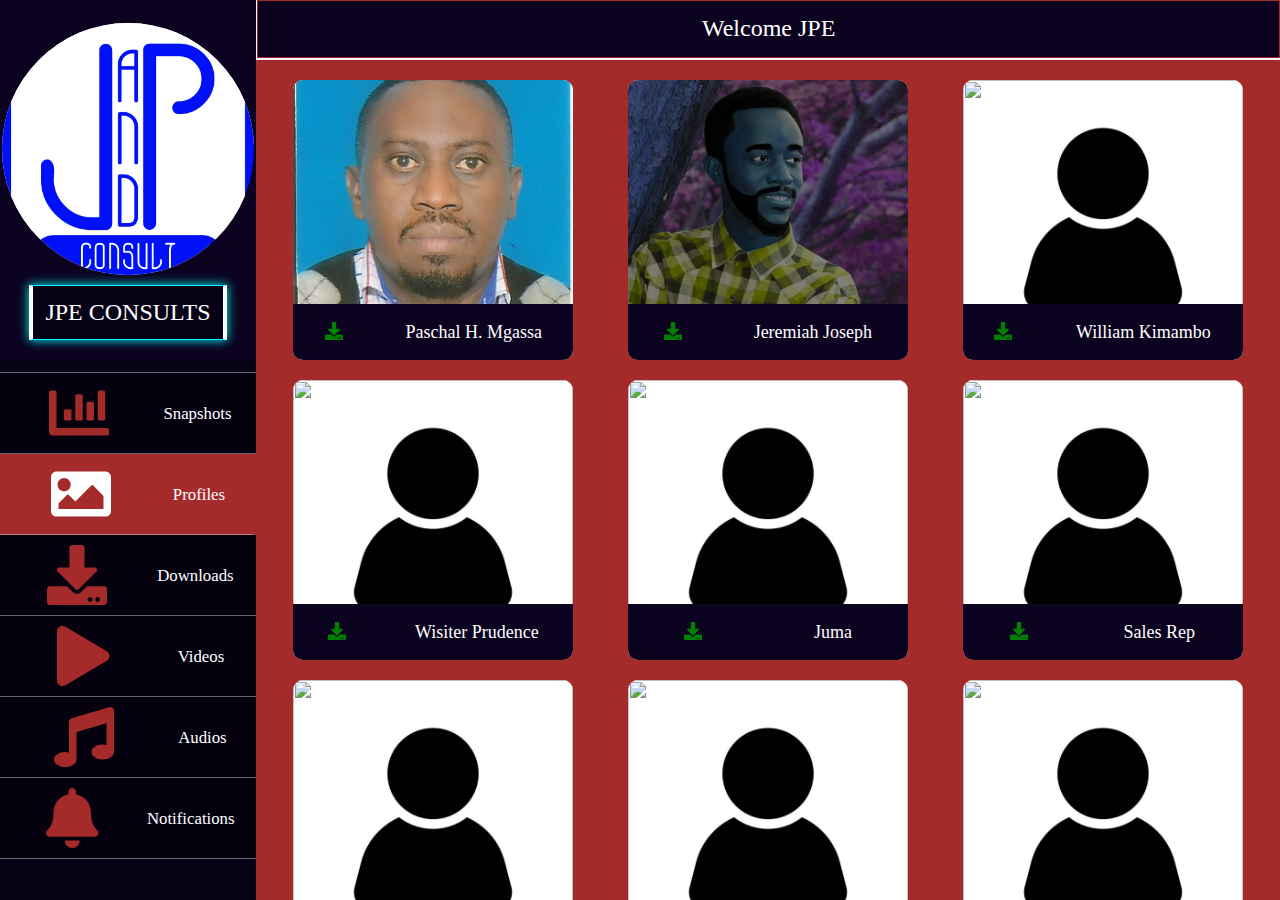
==== galleryKakaJere/gallery_jpeConsult/index.html @ 4ac9af0d "Add files via upload" ====
<!DOCTYPE html>
<html lang="en">

<head>
    <meta charset="UTF-8">
    <meta http-equiv="X-UA-Compatible" content="IE=edge">
    <meta name="viewport" content="width=device-width, initial-scale=1.0">
    <link rel="stylesheet" href="fontawasome5/css/all.css">
    <link rel="stylesheet" href="style.css">
    <title>Gallery JPE</title>
</head>

<body>


    <section id="headerTop" class="nav-list">Welcome JPE
        <style>
            #headerTop {
                font-size: x-large;
                display: flex;
                align-items: center;
                justify-content: center;
            }

            @media only screen and (max-width: 1200px) {

                /* @media only screen and (max-width: 768px) { */
                #sideMenu .userDet {
                    height: 30%;
                    width: 100%;
                    display: flex;
                    align-items: center;
                    justify-content: center;
                    text-align: center;
                    flex-direction: column;
                    border-bottom: .5px solid var(--transparency);
                    position: absolute;
                    top: 0;
                    left: 0;
                    padding-bottom: 5%;
                }

                #sideMenu .userDet img {
                    background-image: url(imagePlaceholder.jpg);
                    height: 25%;
                    max-width: 100%;
                    border-radius: 50%;
                    object-fit: cover;
                    margin-bottom: 8%;
                    margin-top: 1%;
                }

                #sideMenu .userDet .userName {
                    margin-top: 3%;
                    font-size: 1rem;
                    color: var(--color4);
                    padding: 5% 5%;
                    background: var(--blur);
                    border-left: 4px solid var(--color4);
                    border-right: 4px solid var(--color4);
                    user-select: none;
                    cursor: pointer;
                    border-top: .5px solid var(--color2);
                    border-bottom: .5px solid var(--color2);
                    box-shadow: 0 0 10px var(--color2);
                }

                #sideMenu .sideMenBut {
                    color: var(--color4);
                    width: 100%;
                    background-color: var(--blur);
                    position: absolute;
                    top: 25vh;
                    height: calc(100vh - 30vh);
                    overflow-y: auto;
                    z-index: -2;
                    user-select: none;
                    cursor: pointer;

                }


                #sideMenu .sideMenBut ul {
                    margin-left: 0;
                    padding-left: 0;
                }

                #sideMenu .sideMenBut ul li {
                    padding-left: 1px;
                    line-height: 25px;
                    background-color: var(--blur);
                    border-bottom: 1px solid var(--transparency2);
                    font-size: 0.85rem;
                    display: flex;
                    flex-direction: column;
                    justify-content: space-around;
                    text-align: center;
                    align-items: center;
                }

                #sideMenu .sideMenBut ul li:hover {
                    background-color: var(--color1);
                }

                #sideMenu .sideMenBut ul li *:first-child {
                    margin-top: 10px;
                    margin-bottom: 10px;
                    margin-left: 0px;
                    padding-left: 0px;
                    margin-right: 0px;
                    padding-right: 0px;
                    color: var(--color3);
                    font-size: 7rem;
                }

                #sideMenu .sideMenBut ul li *:last-child {
                    margin-top: 5px;
                    margin-bottom: 10px;
                    margin-left: 0px;
                    padding-left: 0px;
                    margin-right: 0;
                    color: var(--color3);
                    font-size: 3rem;
                }

                #menuHolder {
                    cursor: none;
                }

                #sideMenu .sideMenBut ul li.active {
                    border-right: 5px solid var(--color3);
                    background-color: var(--color3);
                }

                #sideMenu .sideMenBut ul li.active *:first-child {
                    border-right: 5px solid var(--color3);
                    background-color: var(--color3);
                    color: white;
                }

            }

            @media only screen and (max-width: 768px) {

                /* snapshot for mobile */
                body .snap {
                    display: flex;
                    flex-direction: column;
                    height: 150px;
                    width: 300px;
                    background-color: rgb(49, 45, 45);
                    border-radius: 50px;
                    position: relative;
                    overflow: hidden;
                    margin: 10px;
                    margin-left: 2px !important;
                }

                body .snap .upper {
                    display: flex;
                    flex-direction: row;
                    font-size: 60px;
                    padding: 10% 10% 12% 10%;
                    justify-content: center;
                    height: 67%;
                    position: absolute;
                    bottom: 0;
                    left: 0;
                    width: 100%;
                    background-color: white;
                    color: var(--color1);

                }

                body .snap .upper .iconn {
                    width: 50%;
                    margin-left: 10px;
                    font-size: 80px;


                }

                body .snap .upper .number {
                    width: 50%;
                    margin-right: 50px;
                    margin-left: 10px;
                }

                body .snap .lower {
                    display: flex;
                    justify-content: center;
                    align-items: center;
                    font-size: 30px;
                    flex-direction: row;
                    height: 33%;
                    width: 100%;
                    position: absolute;
                    bottom: 0;
                    left: 0;
                    background-color: rgb(49, 45, 45);
                    color: white
                }

                /* end for mobile snapshot */


                /* mobile video*/
                body #videos .videoCont {
                    width: 90% !important;
                    height: 300px;
                    display: flex;
                    justify-content: center;
                    align-items: center;
                    flex-direction: column;
                    box-sizing: border-box;
                    margin: 30px 10px;

                }


                body #videos video {
                    width: 100%;
                    height: 300px;
                    border-radius: 10px 10px 0 0;
                    background-color: var(--blur);


                }


                body #videos .download {
                    width: 100%;
                    background-color: var(--blur);
                    padding: 5px;
                    display: flex;
                    justify-content: center !important;
                    align-items: center;
                    flex-direction: column;
                    box-sizing: border-box;
                    border-radius: 0 0 10px 10px;


                }

                body #videos .download a {
                    color: var(--color4);
                    font-size: 20px;
                    text-decoration: none;
                    text-align: center;
                }

                body #videos .download a * {
                    margin: 5px 5px;
                    font-size: 20px;
                    float: right;
                    width: 100%;
                    display: flex;
                    justify-content: center !important;
                    align-items: center;
                    text-align: center;
                }

                /* end for mobile video */


                /* mobile audio */

                body #audios .audioCont {
                    width: 90% !important;
                    height: fit-content;
                    display: flex;
                    justify-content: center;
                    align-items: center;
                    flex-direction: column;
                    box-sizing: border-box;
                    margin: 20px 10px;
                    border-radius: 30px 30px 0 0;
                }


                body #audios audio {
                    width: 100%;
                    background-color: var(--blur);
                    border-radius: 30px 30px 0 0;
                }


                body #audios .download {
                    width: 100%;
                    background-color: var(--blur);
                    padding: 5px;
                    display: flex;
                    justify-content: center !important;
                    align-items: center;
                    flex-direction: column;
                    box-sizing: border-box;
                    border-radius: 0 0 10px 10px;
                }

                body #audios .download a {
                    color: var(--color4);
                    font-size: 20px;
                    text-decoration: none;
                }

                body #audios .download a * {
                    margin: 5px 5px;
                    font-size: 20px;
                    float: right;
                    width: 100%;
                    display: flex;
                    justify-content: center !important;
                    align-items: center;
                }


                /* end mobile audio */
            }
        </style>
    </section>
    <script>
        function cclass(elem) {
            $(elem).addClass('active').siblings().removeClass('active');
            var ky = $(elem).attr('data-part');
            var kyz = '#' + ky
            $(kyz).css('display', 'flex').siblings().css('display', 'none');

            var elt = document.querySelector('body #mainContent');
            elt.scrollTo(0, 0)
        }
    </script>
    <style>
        .hideFirst {
            display: none;
        }
    </style>


    <section id="centerContent">
        <section id="sideMenu">
            <div class="userDet">
                <img id="profImg" src="jpeConsult_logo.png" alt="" class="userPic">
                <span class="userName">JPE CONSULTS</span>
            </div>
            <div class="sideMenBut">
                <ul id="menuHolder">
                    <li data-part="snapshots" onclick="cclass(this)"> <i class="fas fa-chart-bar"></i> Snapshots</li>
                    <li data-part="everyKitu" onclick="cclass(this)" class="active"><i class="fas fa-image"></i>Profiles
                    </li>
                    <li data-part="downloads" onclick="cclass(this)"> <i class="fas fa-download"></i> Downloads</li>
                    <li data-part="videos" onclick="cclass(this)"> <i class="fas fa-play"></i>Videos</li>
                    <li data-part="audios" onclick="cclass(this)"> <i class="fas fa-music"></i> Audios</li>
                    <li data-part="academics" onclick="cclass(this)"> <i class="fas fa-bell"></i>Notifications</li>

                </ul>
            </div>
        </section>
        <section id="mainContent">
            <div id="everyKitu" class="allThings">
                <div class="imageContainer" data-poze="Managing Director">
                    <img src="Pictures/p.h.mgassa.png" alt="">
                    <div class="desc">
                        <div class="download">
                            <a download><i class="fas fa-download"></i></a>
                        </div>
                        <div class="descTxt">Paschal H. Mgassa</div>
                    </div>
                </div>
                <div class="imageContainer" data-poze="Head of Trainers">
                    <img src="Pictures/icon1.png" alt="">
                    <div class="desc">
                        <div class="download">
                            <a download><i class="fas fa-download"></i></a>
                        </div>
                        <div class="descTxt">Jeremiah Joseph</div>
                    </div>
                </div>
                <div class="imageContainer" data-poze="Full Stack Developer">
                    <img src="" alt="">
                    <div class="desc">
                        <div class="download">
                            <a download><i class="fas fa-download"></i></a>
                        </div>
                        <div class="descTxt">William Kimambo</div>
                    </div>
                </div>
                <div class="imageContainer" data-poze="Secretary">
                    <img src="" alt="">
                    <div class="desc">
                        <div class="download">
                            <a download><i class="fas fa-download"></i></a>
                        </div>
                        <div class="descTxt">Wisiter Prudence</div>
                    </div>
                </div>
                <div class="imageContainer" data-poze="Full Stack Developer">
                    <img src="" alt="">
                    <div class="desc">
                        <div class="download">
                            <a download><i class="fas fa-download"></i></a>
                        </div>
                        <div class="descTxt">Juma</div>
                    </div>
                </div>
                <div class="imageContainer" data-poze="Sales Rep">
                    <img src="" alt="">
                    <div class="desc">
                        <div class="download">
                            <a download><i class="fas fa-download"></i></a>
                        </div>
                        <div class="descTxt">Sales Rep</div>
                    </div>
                </div>
                <div class="imageContainer" data-poze="Sales Rep">
                    <img src="" alt="">
                    <div class="desc">
                        <div class="download">
                            <a download><i class="fas fa-download"></i></a>
                        </div>
                        <div class="descTxt">Sales Rep</div>
                    </div>
                </div>
                <div class="imageContainer" data-poze="Sales Rep">
                    <img src="" alt="">
                    <div class="desc">
                        <div class="download">
                            <a download><i class="fas fa-download"></i></a>
                        </div>
                        <div class="descTxt">Sales Rep</div>
                    </div>
                </div>
                <div class="imageContainer" data-poze="Sales Rep">
                    <img src="" alt="">
                    <div class="desc">
                        <div class="download">
                            <a download><i class="fas fa-download"></i></a>
                        </div>
                        <div class="descTxt">Sales Rep</div>
                    </div>
                </div>
                <div class="imageContainer" data-poze="Sales Rep">
                    <img src="" alt="">
                    <div class="desc">
                        <div class="download">
                            <a download><i class="fas fa-download"></i></a>
                        </div>
                        <div class="descTxt">Sales Rep</div>
                    </div>
                </div>
                <div class="imageContainer" data-poze="Sales Rep">
                    <img src="" alt="">
                    <div class="desc">
                        <div class="download">
                            <a download><i class="fas fa-download"></i></a>
                        </div>
                        <div class="descTxt">Sales Rep</div>
                    </div>
                </div>
                <div class="imageContainer" data-poze="Sales Rep">
                    <img src="" alt="">
                    <div class="desc">
                        <div class="download">
                            <a download><i class="fas fa-download"></i></a>
                        </div>
                        <div class="descTxt">Sales Rep</div>
                    </div>
                </div>
                <div class="imageContainer" data-poze="Sales Rep">
                    <img src="" alt="">
                    <div class="desc">
                        <div class="download">
                            <a download><i class="fas fa-download"></i></a>
                        </div>
                        <div class="descTxt">Sales Rep</div>
                    </div>
                </div>
                <div class="imageContainer" data-poze="Sales Rep">
                    <img src="" alt="">
                    <div class="desc">
                        <div class="download">
                            <a download><i class="fas fa-download"></i></a>
                        </div>
                        <div class="descTxt">Sales Rep</div>
                    </div>
                </div>
                <div class="imageContainer" data-poze="Sales Rep">
                    <img src="" alt="">
                    <div class="desc">
                        <div class="download">
                            <a download><i class="fas fa-download"></i></a>
                        </div>
                        <div class="descTxt">Sales Rep</div>
                    </div>
                </div>
                <div class="imageContainer" data-poze="Sales Rep">
                    <img src="" alt="">
                    <div class="desc">
                        <div class="download">
                            <a download><i class="fas fa-download"></i></a>
                        </div>
                        <div class="descTxt">Sales Rep</div>
                    </div>
                </div>
                <div class="imageContainer" data-poze="Sales Rep">
                    <img src="" alt="">
                    <div class="desc">
                        <div class="download">
                            <a download><i class="fas fa-download"></i></a>
                        </div>
                        <div class="descTxt">Sales Rep</div>
                    </div>
                </div>
                <div class="imageContainer" data-poze="Sales Rep">
                    <img src="" alt="">
                    <div class="desc">
                        <div class="download">
                            <a download><i class="fas fa-download"></i></a>
                        </div>
                        <div class="descTxt">Sales Rep</div>
                    </div>
                </div>
                <div class="imageContainer" data-poze="Sales Rep">
                    <img src="" alt="">
                    <div class="desc">
                        <div class="download">
                            <a download><i class="fas fa-download"></i></a>
                        </div>
                        <div class="descTxt">Sales Rep</div>
                    </div>
                </div>
                <div class="imageContainer" data-poze="Sales Rep">
                    <img src="" alt="">
                    <div class="desc">
                        <div class="download">
                            <a download><i class="fas fa-download"></i></a>
                        </div>
                        <div class="descTxt">Sales Rep</div>
                    </div>
                </div>
            </div>





            <div style="display: none" id="snapshots" class="hideFirst allThings">
                <div class="snap">
                    <div class="upper">
                        <i style="color: rgba(117, 173, 12, 0.788)" class="iconn fas fa-users"></i>
                        <div class="number">27</div>
                    </div>
                    <div class="lower">
                        <span class="title">Registered</span>
                    </div>
                </div>
                <div class="snap">
                    <div class="upper">
                        <i style="color: rgb(111, 18, 139)" class="iconn fas fa-image"></i>
                        <div class="number">15</div>
                    </div>
                    <div class="lower">
                        <span class="title">Pictures</span>
                    </div>
                </div>
                <div class="snap">
                    <div class="upper">
                        <i style="color: rgb(192, 5, 5)" class="iconn fas fa-file-pdf"></i>
                        <div class="number">114</div>
                    </div>
                    <div class="lower">
                        <span class="title">PDF Files</span>
                    </div>
                </div>
                <div class="snap">
                    <div class="upper">
                        <i style="color: blue" class="iconn fas fa-file-word"></i>
                        <div class="number">102</div>
                    </div>
                    <div class="lower">
                        <span class="title">Word Files</span>
                    </div>
                </div>
                <div class="snap">
                    <div class="upper">
                        <i style="color: green" class="iconn fas fa-file-excel"></i>
                        <div class="number">122</div>
                    </div>
                    <div class="lower">
                        <span class="title">Excel Files</span>
                    </div>
                </div>
                <div class="snap">
                    <div class="upper">
                        <i style="color: brown" class="iconn fas fa-file-powerpoint"></i>
                        <div class="number">155</div>
                    </div>
                    <div class="lower">
                        <span class="title">P.Point Files</span>
                    </div>
                </div>
                <div class="snap">
                    <div class="upper">
                        <i style="color: rgb(167, 164, 7)" class="iconn fas fa-music"></i>
                        <div class="number">700</div>
                    </div>
                    <div class="lower">
                        <span class="title">Audios</span>
                    </div>
                </div>
                <div class="snap">
                    <div class="upper">
                        <i style="color: rgb(10, 65, 78)" class="iconn fas fa-video"></i>
                        <div class="number">20</div>
                    </div>
                    <div class="lower">
                        <span class="title">Movies</span>
                    </div>
                </div>
                <div class="snap">
                    <div class="upper">
                        <i style="color: rgb(255, 115, 0)" class="iconn fas fa-tv"></i>
                        <div class="number">50</div>
                    </div>
                    <div class="lower">
                        <span class="title">Documentaries</span>
                    </div>
                </div>
                <div class="snap">
                    <div class="upper">
                        <i style="color: rgb(110, 40, 8)" class="iconn fas fa-film"></i>
                        <div class="number">40</div>
                    </div>
                    <div class="lower">
                        <span class="title">Video Songs</span>
                    </div>
                </div>
                <div class="snap">
                    <div class="upper">
                        <i style="color: rgb(21, 32, 36)" class="iconn fas fa-file-video"></i>
                        <div class="number">30</div>
                    </div>
                    <div class="lower">
                        <span class="title">Clips</span>
                    </div>
                </div>
                <div class="snap">
                    <div class="upper">
                        <i style="color: rgb(255, 0, 76)" class="iconn fas fa-bell"></i>
                        <div class="number">90</div>
                    </div>
                    <div class="lower">
                        <span class="title">KakaJere Notices</span>
                    </div>
                </div>
                <style>
                    body .snap {
                        display: flex;
                        flex-direction: column;
                        height: 150px;
                        width: 300px;
                        background-color: rgb(49, 45, 45);
                        border-radius: 50px;
                        position: relative;
                        overflow: hidden;
                        margin: 10px;
                    }

                    body .snap .upper {
                        display: flex;
                        flex-direction: row;
                        font-size: 60px;
                        padding: 10% 10% 12% 10%;
                        justify-content: center;
                        height: 67%;
                        position: absolute;
                        bottom: 0;
                        left: 0;
                        width: 100%;
                        background-color: white;
                        color: var(--color1);

                    }

                    body .snap .upper .iconn {
                        width: 50%;
                        margin-left: 10px;
                        font-size: 80px;


                    }

                    body .snap .upper .number {
                        width: 50%;
                        margin-right: 50px;
                        margin-left: 10px;
                    }

                    body .snap .lower {
                        display: flex;
                        justify-content: center;
                        align-items: center;
                        font-size: 30px;
                        flex-direction: row;
                        height: 33%;
                        width: 100%;
                        position: absolute;
                        bottom: 0;
                        left: 0;
                        background-color: rgb(49, 45, 45);
                        color: white
                    }
                </style>
            </div>
            <div style="display: none" id="downloads" class="hideFirst allThings">

                <p>Download Files</p>


                <!-- Basic Christian Doctrine -->
                <a class="sub1"
                    href="../GBTC-Subjects/English/Basic Christian Doctrine/Microsoft Word File Example.pdf"
                    download>Microsoft Word File Example<i class="fas fa-download"></i></a>
                <a class="sub1"
                    href="../GBTC-Subjects/English/Basic Christian Doctrine/Microsoft Word File Example.pdf"
                    download>Microsoft Word File Example<i class="fas fa-download"></i></a>
                <!-- End Basic Christian Doctrine -->

                <!-- Basic Christian Doctrine Swh -->
                <a class="sub1"
                    href="../GBTC-Subjects/Swahili/Basic Christian Doctrine - Swahili/Microsoft Word File Example Swahili_edit.pdf"
                    download>Microsoft Word File Example (Swh)<i class="fas fa-download"></i></a>
                <a class="sub1"
                    href="../GBTC-Subjects/Swahili/Basic Christian Doctrine - Swahili/Microsoft Word File Example Swahili_edit.pdf"
                    download>Microsoft Word File Example (Swh)<i class="fas fa-download"></i></a>
                <!-- End Basic Christian Doctrine Swh-->

                <!-- Bible study methods -->
                <a class="sub2" href="../GBTC-Subjects/English/Bible Study Methods/Microsoft Excel File Example.pdf"
                    download>Microsoft Excel File Example<i class="fas fa-download"></i></a>
                <a class="sub2" href="../GBTC-Subjects/English/Bible Study Methods/Microsoft Excel File Example.pdf"
                    download>Microsoft Excel File Example<i class="fas fa-download"></i></a>
                <!-- End Bible study methods -->

                <!-- Bible study methods Swh -->
                <a class="sub2"
                    href="../GBTC-Subjects/Swahili/Bible Study Methods - Swahili/Microsoft Excel File Example Swahili.pdf"
                    download>Microsoft Excel File Example (Swh)<i class="fas fa-download"></i></a>
                <a class="sub2"
                    href="../GBTC-Subjects/Swahili/Bible Study Methods - Swahili/Microsoft Excel File Example Swahili.pdf"
                    download>Microsoft Excel File Example (Swh)<i class="fas fa-download"></i></a>
                <!-- End Bible study methods Swh-->

                <!-- Bible survey -->
                <a clas="sub3" href="../GBTC-Subjects/English/Bible Survey/Microsoft P.Point File Example.pdf" download>Microsoft P.Point File Example<i class="fas fa-download"></i></a>
                <a clas="sub3" href="../GBTC-Subjects/English/Bible Survey/Microsoft P.Point File Example.pdf" download>Microsoft P.Point File Example<i class="fas fa-download"></i></a>
                <!-- End Bible survey -->

                <!-- Bible survey Swh -->
                <a clas="sub3"
                    href="../GBTC-Subjects/Swahili/Bible Survey - Swahili/Microsoft P.Point File Example Swahili_edit.pdf"
                    download>Microsoft P.Point File Example (Swh)<i class="fas fa-download"></i></a>
                <a clas="sub3"
                    href="../GBTC-Subjects/Swahili/Bible Survey - Swahili/Bible Survey - Lesson 3 Swahili_edit.pdf"
                    download>Microsoft P.Point File Example<i class="fas fa-download"></i></a>
                <!-- End Bible survey Swh-->

                <!-- Christian Character -->
                <a class="sub4" href="../GBTC-Subjects/English/Christian Character/Portable Document File Example.pdf"
                    download>Portable Document File Example<i class="fas fa-download"></i></a>
                <a class="sub4" href="../GBTC-Subjects/English/Christian Character/Christian Character - Lesson 2.pdf"
                    download>Portable Document File Example<i class="fas fa-download"></i></a>
                <!-- End Christian Character --2

                <!-- Christian Character -->
                <a class="sub4"
                    href="../GBTC-Subjects/Swahili/Christian Character - 1 Swahili/Portable Document File Example Swahili_edit.pdf"
                    download>Portable Document File Example (Swh)<i class="fas fa-download"></i></a>
                <a class="sub4"
                    href="../GBTC-Subjects/Swahili/Christian Character - 1 Swahili/Portable Document File Example Swahili_edit.pdf"
                    download>Portable Document File Example (Swh)<i class="fas fa-download"></i></a>
                <!-- End Christian Character -->

                <!-- Christian Leadership Swh -->

                <style>
                    #downloads a {
                        padding: 20px;
                        background-color: rgb(49, 45, 45);
                        color: white;
                        border-radius: 10px;
                        height: 50px;
                        width: 250px;
                        display: flex;
                        justify-content: space-between;
                        align-items: center;
                        margin: 2px;
                        font-size: 1rem;
                        flex-wrap: wrap;
                        text-decoration: none;
                        flex-direction: column;
                    }

                    #downloads p {

                        display: block;
                        width: 100%;
                        font-size: 3rem;
                        text-align: center;
                    }

                    #downloads a * {
                        font-size: 1.8rem;
                        color: green;
                    }

                    #downloads .sub1 {
                        background-color: rgb(10, 10, 51);
                    }

                    #downloads .sub2 {
                        background-color: purple;
                    }

                    #downloads .sub3 {
                        background-color: rgb(49, 45, 45);
                    }

                    #downloads .sub4 {
                        background-color: green;
                    }

                    #downloads .sub4 * {
                        color: rgb(10, 10, 51);
                    }

                    #downloads .sub5 {
                        background-color: rgb(10, 10, 51);
                    }

                    #downloads .sub6 {
                        background-color: purple;
                    }

                    #downloads .sub7 {
                        background-color: rgb(49, 45, 45);
                    }

                    #downloads .sub8 {
                        background-color: green;
                    }

                    #downloads .sub8 * {
                        color: rgb(10, 10, 51);
                    }

                    #downloads .sub9 {
                        background-color: rgb(10, 10, 51);
                    }

                    #downloads .sub10 {
                        background-color: purple;
                    }
                </style>

                <!-- <a class="pict" href="../Passports/Adam.jpg" download>adam</a>
                <a class="pict" href="../Passports/Jeremiah.png" download>jeremiah</a>
                <a class="pict" href="../Passports/Joseph.png" download>jeremiah</a>
                <button type="button" onclick="filess()"> Zote tatu</button>
            </div>
            <script>
                var fileA = "../Passports/Jeremiah"
                var fileA = "../Passports/Joseph"
                var fileA = "../Passports/Judith"
                function filess() {
                    var fil = document.querySelectorAll('.pict');
                    fil.forEach((elt)=>{
                        elt.click()
                    })
                }

            </script> -->
            </div>
            <div style="display: none" id="academics" class="hideFirst allThings">
                <div class="snap2">
                    <div class="upper">
                        <p>No Alarms Currently</p>
                        <!-- <p>No results yet</p> -->
                    </div>
                    <div class="lower">
                        <i class="iconn fas fa-bell"></i>
                        <span class="title">Message from kaka</span>
                    </div>
                </div>
                <style>
                    body .snap2 {
                        display: flex;
                        flex-direction: column;
                        height: 150px;
                        width: 300px;
                        background-color: white;
                        border-radius: 50px;
                        position: relative;
                        overflow: hidden;
                        margin: 10px;
                    }

                    body .snap2 .upper {
                        display: flex;
                        flex-direction: row;
                        font-size: 20px;
                        justify-content: center;
                        height: 67%;
                        position: absolute;
                        bottom: 0;
                        top: 0;
                        left: 0;
                        width: 100%;
                        background-color: white;
                        color: var(--color1);
                        /* padding: 10px; */
                    }

                    body .snap2 .upper p {
                        position: absolute;
                        top: 0;
                        left: 0;
                        width: 100%;
                        height: 100%;
                        margin: 0;
                        display: flex;
                        justify-content: center;
                        align-items: center;

                    }

                    body .snap2 .lower .iconn {
                        margin-right: 5px;
                        font-size: 20px;
                    }

                    body .snap2 .lower {
                        display: flex;
                        justify-content: center;
                        align-items: center;
                        font-size: 20px;
                        flex-direction: row;
                        height: 33%;
                        width: 100%;
                        position: absolute;
                        bottom: 0;
                        left: 0;
                        background-color: rgb(49, 45, 45);
                        color: white
                    }
                </style>

            </div>
            <div style="display: none" id="videos" class="hideFirst allThings">
                <div class="videoCont">
                    <video src="Video/Songs/Timi Dakolo - Everything (Amen) (Official Video).webm" controls
                        controlslist='download'> </video>
                    <span class="download">
                        <a href="../videos/Timi Dakolo - Everything (Amen) (Official Video).webm" download>Timi Dakolo -
                            Everything (Amen)<i class="fas fa-download"></i></a></span>
                </div>
                <div class="videoCont">
                    <video src="Video/Songs/Timi Dakolo - Everything (Amen) (Official Video).webm" controls
                        controlslist='download'> </video>
                    <span class="download">
                        <a href="../videos/Timi Dakolo - Everything (Amen) (Official Video).webm" download>Timi Dakolo -
                            Everything (Amen)<i class="fas fa-download"></i></a></span>
                </div>
                <div class="videoCont">
                    <video src="Video/Songs/Timi Dakolo - Everything (Amen) (Official Video).webm" controls
                        controlslist='download'> </video>
                    <span class="download">
                        <a href="../videos/Timi Dakolo - Everything (Amen) (Official Video).webm" download>Timi Dakolo -
                            Everything (Amen)<i class="fas fa-download"></i></a></span>
                </div>
                <div class="videoCont">
                    <video src="Video/Songs/Timi Dakolo - Everything (Amen) (Official Video).webm" controls
                        controlslist='download'> </video>
                    <span class="download">
                        <a href="../videos/Timi Dakolo - Everything (Amen) (Official Video).webm" download>Timi Dakolo -
                            Everything (Amen)<i class="fas fa-download"></i></a></span>
                </div>
                <div class="videoCont">
                    <video src="Video/Songs/Timi Dakolo - Everything (Amen) (Official Video).webm" controls
                        controlslist='download'> </video>
                    <span class="download">
                        <a href="../videos/Timi Dakolo - Everything (Amen) (Official Video).webm" download>Timi Dakolo -
                            Everything (Amen)<i class="fas fa-download"></i></a></span>
                </div>

                <style>
                    body #videos .videoCont {
                        width: 45%;
                        height: 300px;
                        display: flex;
                        justify-content: center;
                        align-items: center;
                        flex-direction: column;
                        box-sizing: border-box;
                        margin: 30px 10px;

                    }


                    body #videos video {
                        width: 100%;
                        height: 300px;
                        border-radius: 10px 10px 0 0;
                        background-color: var(--blur);


                    }


                    body #videos .download {
                        width: 100%;
                        background-color: var(--blur);
                        padding: 5px;
                        display: flex;
                        justify-content: center !important;
                        align-items: center;
                        flex-direction: column;
                        box-sizing: border-box;
                        border-radius: 0 0 10px 10px;


                    }


                    body #videos .download a {
                        color: var(--color4);
                        font-size: 20px;
                        text-decoration: none;
                        text-align: center;
                    }

                    body #videos .download a * {
                        margin: 5px 5px;
                        font-size: 20px;
                        float: right;
                        width: 100%;
                        display: flex;
                        justify-content: center !important;
                        align-items: center;
                        text-align: center;


                    }
                </style>
                <script>
                    var videoss = document.querySelectorAll('#videos video');
                    videoss.forEach((vidd) => {
                        vidd.addEventListener('play', () => {
                            var stp1 = $(vidd).parent().siblings().children('video');
                            stp1.pause();
                        })
                    })
                </script>

            </div>
            <div style="display: none" id="audios" class="hideFirst allThings">
                <div class="audioCont">
                    <audio src="Audio/enock jonas   baraka.mp3" controls></audio>
                    <span class="download">
                        <a href="../Audios/enock jonas   baraka.mp3" download>Enock Jonas (Baraka)<i
                                class="fas fa-download"></i></a></span>
                </div>

                <div class="audioCont">
                    <audio src="Audio/enock jonas   baraka.mp3" controls></audio>
                    <span class="download">
                        <a href="../Audios/enock jonas   baraka.mp3" download>Enock Jonas (Baraka)<i
                                class="fas fa-download"></i></a></span>
                </div>

                <div class="audioCont">
                    <audio src="Audio/enock jonas   baraka.mp3" controls></audio>
                    <span class="download">
                        <a href="../Audios/enock jonas   baraka.mp3.webm" download>Enock Jonas (Baraka)<i
                                class="fas fa-download"></i></a></span>
                </div>

                <div class="audioCont">
                    <audio src="Audio/enock jonas   baraka.mp3" controls></audio>
                    <span class="download">
                        <a href="../Audios/enock jonas   baraka.mp3" download>Enock Jonas (Baraka)<i
                                class="fas fa-download"></i></a></span>
                </div>

                <div class="audioCont">
                    <audio src="Audio/enock jonas   baraka.mp3" controls></audio>
                    <span class="download">
                        <a href="../Audios/enock jonas   baraka.mp3" download>Enock Jonas (Baraka)<i
                                class="fas fa-download"></i></a></span>
                </div>

                <div class="audioCont">
                    <audio src="Audio/enock jonas   baraka.mp3" controls></audio>
                    <span class="download">
                        <a href="../Audios/enock jonas   baraka.mp3" download>Enock Jonas (Baraka)<i
                                class="fas fa-download"></i></a></span>
                </div>
                <script>
                    var audioss = document.querySelectorAll('#audios audio');
                    audioss.forEach((audd) => {
                        audd.addEventListener('play', (this) => {
                            var stp = $(audd).parent().siblings().children('audio');
                            stp.pause();
                        })
                    })
                </script>
                <style>
                    body #audios .audioCont {
                        width: 45%;
                        height: fit-content;
                        display: flex;
                        justify-content: center;
                        align-items: center;
                        flex-direction: column;
                        box-sizing: border-box;
                        margin: 20px 10px;
                        border-radius: 30px 30px 0 0;

                    }


                    body #audios audio {
                        width: 100%;
                        background-color: var(--blur);
                        border-radius: 30px 30px 0 0;
                    }


                    body #audios .download {
                        width: 100%;
                        background-color: var(--blur);
                        padding: 5px;
                        display: flex;
                        justify-content: center !important;
                        align-items: center;
                        flex-direction: column;
                        box-sizing: border-box;
                        border-radius: 0 0 10px 10px;
                    }

                    body #audios .download a {
                        color: var(--color4);
                        font-size: 20px;
                        text-decoration: none;
                        text-align: center;
                    }

                    body #audios .download a * {
                        margin: 5px 5px;
                        font-size: 20px;
                        float: right;
                        width: 100%;
                        display: flex;
                        justify-content: center !important;
                        align-items: center;
                        text-align: center;
                    }
                </style>
            </div>

        </section>
    </section>
    <section id="footer">
    </section>
    <style>
        body * {
            transition: all .3s ease;
            animation-name: njooAnime;
            animation-duration: .5s;
        }

        @keyframes njooAnime {
            0% {
                transform: scale(0.3);
            }

            50% {}

            100% {
                transform: scale(1);

            }
        }
    </style>
    <script src="script.js"></script>
    <script src="fontawasome5/js/all.js"></script>
    <script src="jquery-3.6.0.js"></script>
</body>

</html>
---- galleryKakaJere/gallery_jpeConsult/style.css ----
body {
    margin: 0;
    padding: 0;
    box-sizing: border-box;
    overflow: auto;
}

:root *:not(.fas, .fab, .fa) {
    font-family: Cambria, Cochin, Georgia, Times, 'Times New Roman', serif;

}

:root {
    font-size: 12px;
    color: var(--color4);
    font-weight: 100;
    --color1: rgb(12, 3, 32);
    /*  var(--color1);  --the main color  */
    --color2: cyan;
    /*  var(--color2);   - the border colors and the box-shadows */
    --color3: brown;
    /*  var(--color3);   -- scrolling and background */
    --color4: white;
    /*  var(--color4);   strong borders and font colors and scroll bar borders*/
    --transparency1: rgba(0, 0, 0, .4);
    /*  var(--transparency1);   --scroll bar background */
    --transparency2: rgba(255, 255, 255, .4);
    /* var(--transparency2);  simple bottom borders for sections  */
    --blur: rgba(0, 0, 0, .3);
    /* var(--blur);  simple bottom borders for sections  */
    --actCol: green;
    /* var(--actCol);  action color for active actions  */




    --image_dimensions: 280px;
    /* var(--image_dimensions); */
}

body *::-webkit-scrollbar {
    background-color: var(--transparency1);
    width: 8px;
}

body *::-webkit-scrollbar-thumb {
    background-color: var(--color3);
    border: .5px solid var(--color4);
    border-radius: 10px;
}

#headerTop {
    height: 57.5px;
    width: 79.9vw;
    float: right;
    background-color: var(--color1);
    position: relative;
    z-index: 1;
    border: 1px solid var(--color3);
    display: inline-flex;
    justify-content: space-around;
    box-sizing: border-box;
}

#headerTop span {
    height: inherit;
    width: 100%;
    background-color: var(--blur);
    border-right: 1px solid var(--transparency2);
    border-left: 1px solid var(--transparency2);
    /* padding: 1px 10px; */
    display: flex;
    align-items: center;
    justify-content: flex-start;

}

#headerTop span {
    font-size: 2.5rem;
    font-weight: 300;
    user-select: none;
    cursor: pointer;
}

#headerTop span:hover {
    background-color: var(--color1);
}

#headerTop span.active {
    background-color: var(--transparency2);
    color: var(--color1);
}

#headerTop span *:first-child {
    padding-left: 15px;
    margin-left: 15px;
    margin-right: 15px;
    font-size: 2.5rem;
}

#headerTop span:first-child {}

#headerTop span:first-child {
    border-left: 0 solid transparent;

}

#headerTop span:last-child {
    border-right: 0 solid transparent;

}

#centerContent {
    display: flex;
    flex-direction: row;
    width: 100vw;
    overflow-y: auto;
    overflow-x: auto;
}

#sideMenu {
    background-color: var(--color1);
    width: 20vw;
    height: 100vh;
    border-right: .1px solid var(--transparency);
    position: absolute;
    top: 0;
    z-index: 2;

}

#sideMenu .userDet {
    height: 40%;
    width: 100%;
    display: flex;
    align-items: center;
    justify-content: center;
    text-align: center;
    flex-direction: column;
    border-bottom: .5px solid var(--transparency);
    position: absolute;
    top: 0;
    left: 0;
    padding-bottom: 5%;
}

/* #sideMenu .userDet::after {
    content: '';
    background-color: var(--color3);
    height: 10px;
    width: 10px;
    position: absolute;
    bottom: 14px;
    width: 100%;
    z-index: -1;

}
 */
#sideMenu .userDet img {
    background-image: url(imagePlaceholder.jpg);
    height: 70%;
    max-width: 100%;
    border-radius: 50%;
    object-fit: cover;
    margin-bottom: 1%;
    margin-top: 1%;
}

#sideMenu .userDet .userName {
    margin-top: 3%;
    font-size: 2rem;
    color: var(--color4);
    padding: 5% 5%;
    background: var(--blur);
    border-left: 4px solid var(--color4);
    border-right: 4px solid var(--color4);
    user-select: none;
    cursor: pointer;
    border-top: .5px solid var(--color2);
    border-bottom: .5px solid var(--color2);
    box-shadow: 0 0 10px var(--color2);
}

#sideMenu .sideMenBut {
    color: var(--color4);
    width: 100%;
    background-color: var(--blur);
    position: absolute;
    top: 40vh;
    height: calc(100vh - 40vh);
    overflow-y: auto;
    z-index: -2;
    user-select: none;
    cursor: pointer;

}


#sideMenu .sideMenBut ul {
    margin-left: 0;
    padding-left: 0;
}

#sideMenu .sideMenBut ul li {
    padding-left: 5px;
    line-height: 55px;
    background-color: var(--blur);
    border-bottom: 1px solid var(--transparency2);
    font-size: 1.4rem;
    display: flex;
    flex-direction: row;
    justify-content: space-around;
    align-items: center;
}

#sideMenu .sideMenBut ul li:hover {
    background-color: var(--color1);
}

#sideMenu .sideMenBut ul li *:first-child {
    margin-top: 10px;
    margin-bottom: 10px;
    margin-left: 10px;
    padding-left: 10px;
    margin-right: 10px;
    padding-right: 10px;
    color: var(--color3);
    font-size: 7rem;
}

#sideMenu .sideMenBut ul li *:last-child {
    margin-top: 10px;
    margin-bottom: 10px;
    margin-left: 10px;
    padding-left: 10px;
    margin-right: 0;
    padding-right: 5px;
    color: var(--color3);
    font-size: 5rem;
}

#sideMenu .sideMenBut::-webkit-scrollbar {
    background-color: var(--color1);
    width: 8px;
    position: relative;
    z-index: 1;

}

#sideMenu .sideMenBut::-webkit-scrollbar-thumb {
    background-color: var(--color3);
    border: .5px solid var(--color4);
    border-radius: 10px;
    position: relative;
    z-index: 1;
}


#sideMenu .sideMenBut ul li.active {
    border-right: 5px solid var(--color3);
    background-color: var(--color3);
}

#sideMenu .sideMenBut ul li.active *:first-child {
    border-right: 5px solid var(--color3);
    background-color: var(--color3);
    color: white;
}

/* #sideMenu .sideMenBut ul li.active::before {
    height: 10px;
    width: 50px;
    background-color: red;
    border-radius: 0 0 10px 0;
    position: absolute;
    top: -10%;
    left: 100%;
    z-index: 100;
    content: '';
}

#sideMenu .sideMenBut ul li.active::after {
    height: 10px;
    width: 50px;
    background-color: red;
    position: absolute;
    bottom: -10%;
    left: 100%;
    z-index: 100;
    content: '';


} */

#sideMenu .sideMenBut ul li:first-child {
    border-top: 1px solid var(--transparency2);
}

#mainContent {
    background-color: var(--color4);
    width: calc(100vw - 20vw);
    height: calc(100vh - 60px);
    background-color: var(--color3);
    display: flex;
    flex-direction: row;
    flex-wrap: wrap;
    overflow-y: auto;
    overflow-x: hidden;
    position: absolute;
    top: 60px;
    left: 20vw;
    padding: 0 0;
    word-wrap: break-word;
    word-break: break-all;

}

#footer {
    position: absolute;
    bottom: 0;
    left: 0;
    height: 30px;
    display: flex;
    justify-content: center;
    align-items: center;
    text-align: center;
    width: 100vw;
    color: var(--color4);
    font-size: 2rem;
    z-index: 5;

}

#mainContent .allThings {
    padding: 10px;
    height: 100%;
    width: 100%;
    display: flex;
    flex-direction: row;
    flex-wrap: wrap;
    justify-content: space-around;
}

body * {
    transition: all .5s ease;   
}

#mainContent .allThings .imageContainer img {
    transition: all 5s ease;
}
#mainContent .allThings .imageContainer img:hover {
    transition: all 5s ease;
}
#mainContent .allThings .imageContainer {
    height: var(--image_dimensions);
    width: var(--image_dimensions);
    min-width: 160px;
    background-image: url(imagePlaceholder.jpg);
    background-position: center;
    background-size: cover;
    border-radius: 10px;
    position: relative;
    object-fit: cover;
    overflow: hidden;
    margin: 10px;
    outline: transparent solid 2px;
    outline-offset: 3px;
    transition: all .5s ease;

}

#mainContent .allThings .imageContainer::before {
    position: absolute;
    left: 0;
    top: 0;
    content: '';
    z-index: 40;
    transition: all .5s ease;
    display: flex;
    align-items: center;
    justify-content: center;
    font-size: 1.5rem;
    word-wrap: break-word;
    word-break: break-all;
}

#mainContent .allThings .imageContainer:hover::before {
    outline: var(--color1) solid 2px;
    outline-offset: -50px;
    left: 0;
    top: -9%;
    height: 100%;
    width: 100%;
    background-color: var(--blur);
    content: attr(data-poze);
    transition: all .5s ease;


    animation-name: showFullPic;
    animation-duration: 1s;
    animation-delay: 3s;
    animation-fill-mode: forwards;
}

@keyframes showFullPic {
    0% {}

    25% {}

    50% {}

    100% {
        z-index: 0;
        /* font-size: 25px; */
        outline-offset: 0px;
    }
}

#mainContent .allThings .imageContainer img:hover {
    object-fit: contain;

}

#mainContent .allThings .imageContainer img {
    height: inherit;
    width: inherit;
    object-fit: inherit;
    transition: all 4s ease-in-out;
    position: relative;
    transition: all ease .5s;

}

#mainContent .allThings .imageContainer:hover::before {
    outline: var(--color1) solid 2px;
    outline-offset: -50px;
    left: 0;
    top: -9%;
    height: 100%;
    width: 100%;
    background-color: var(--blur);
    /* background-color: rgba(19, 17, 17); */
}

#mainContent .allThings .desc {
    position: absolute;
    bottom: 0;
    left: 0;
    height: 20%;
    width: 100%;
    background-color: var(--color1);
    z-index: 50;
    display: flex;
    justify-content: space-around;
    font-size: 1.5rem;
    align-items: center;
}

#mainContent .allThings .imageContainer div *:first-child {
    color: var(--actCol);
    user-select: auto;
}
/* #headerTopTop .hamburger {
    height: 60px;
    width: 60px;
    display: inline-block;
    border: 3px solid white;
    border-radius: 50%;
    position: relative;
    display: flex;
    align-items: center;
    justify-content: center;
    z-index: 100;
    cursor: pointer;
    transform: scale(.8);
    margin-right: -7px;
}

#headerTopTop .hamburger:after {
    position: absolute;
    content: '';
    height: inherit;
    width: inherit;
    border-radius: inherit;
    border: 1px solid white;
    animation: hamburger_puls 1s infinite;
}

#headerTopTop .hamburger .bar {
    height: 2px;
    width: 30px;
    position: relative;
    background-color: white;
    z-index: -1
}

#headerTopTop .hamburger .bar::after,
#headerTopTop .hamburger .bar::before {
    content: '';
    position: absolute;
    background: white;
    width: inherit;
    height: inherit;
    left: 0;
    transition: .3s ease;
    transition-property: top, bottom;
}

#headerTopTop .hamburger .bar::after {
    top: 8px;
}

#headerTopTop .hamburger .bar::before {
    bottom: 8px;
}

#headerTopTop .hamburger.active .bar::after {
    top: 0;
}

#headerTopTop .hamburger.active .bar::before {
    bottom: 0;
}

#headerTopTop .nav-bar .nav-list ul.active {
    left: 0%;
}
@media only screen and (min-width: 1200px) {

    #headerTopTop .hamburger {
        display: none;
    }

    #headerTopTop .nav-list ul {
        position: initial;
        background-color: transparent;
        height: auto;
        display: block;
        width: fit-content;
    }

    #headerTopTop .nav-list ul li {
        display: inline-block;
    }

    #headerTopTop .nav-list ul li a {
        font-size: 1.5rem;
    }

    #headerTop .nav-list ul li a::after {
        display: none;
    }

} */
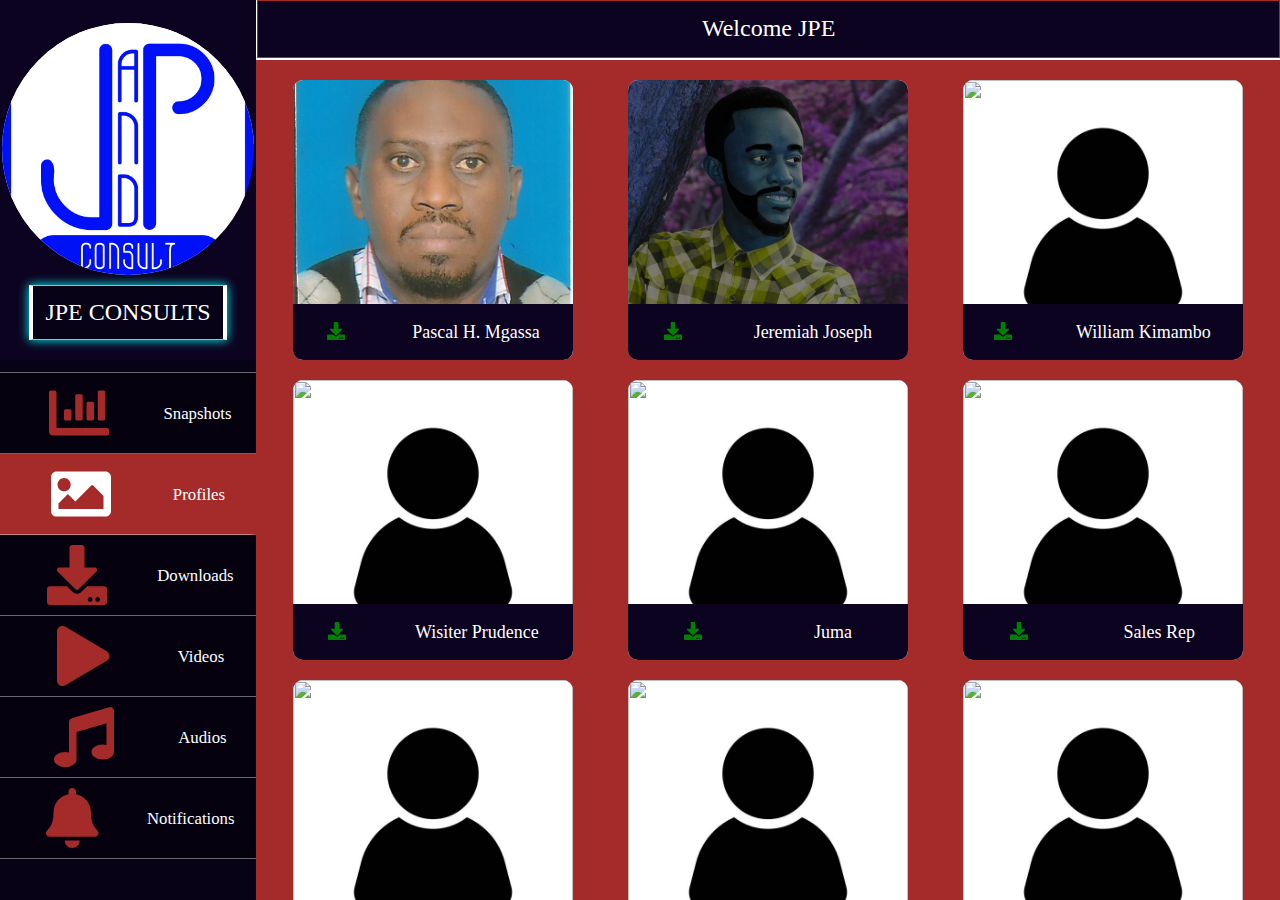
==== commit 87e75a26: "Add files via upload" ====
--- a/galleryKakaJere/gallery_jpeConsult/index.html
+++ b/galleryKakaJere/gallery_jpeConsult/index.html
@@ -363,7 +363,7 @@
                         <div class="download">
                             <a download><i class="fas fa-download"></i></a>
                         </div>
-                        <div class="descTxt">Paschal H. Mgassa</div>
+                        <div class="descTxt">Pascal H. Mgassa</div>
                     </div>
                 </div>
                 <div class="imageContainer" data-poze="Head of Trainers">
@@ -960,35 +960,35 @@
                     <video src="Video/Songs/Timi Dakolo - Everything (Amen) (Official Video).webm" controls
                         controlslist='download'> </video>
                     <span class="download">
-                        <a href="../videos/Timi Dakolo - Everything (Amen) (Official Video).webm" download>Timi Dakolo -
+                        <a href="Videos/Timi Dakolo - Everything (Amen) (Official Video).webm" download>Timi Dakolo -
                             Everything (Amen)<i class="fas fa-download"></i></a></span>
                 </div>
                 <div class="videoCont">
                     <video src="Video/Songs/Timi Dakolo - Everything (Amen) (Official Video).webm" controls
                         controlslist='download'> </video>
                     <span class="download">
-                        <a href="../videos/Timi Dakolo - Everything (Amen) (Official Video).webm" download>Timi Dakolo -
+                        <a href="Videos/Timi Dakolo - Everything (Amen) (Official Video).webm" download>Timi Dakolo -
                             Everything (Amen)<i class="fas fa-download"></i></a></span>
                 </div>
                 <div class="videoCont">
                     <video src="Video/Songs/Timi Dakolo - Everything (Amen) (Official Video).webm" controls
                         controlslist='download'> </video>
                     <span class="download">
-                        <a href="../videos/Timi Dakolo - Everything (Amen) (Official Video).webm" download>Timi Dakolo -
+                        <a href="Videos/Timi Dakolo - Everything (Amen) (Official Video).webm" download>Timi Dakolo -
                             Everything (Amen)<i class="fas fa-download"></i></a></span>
                 </div>
                 <div class="videoCont">
                     <video src="Video/Songs/Timi Dakolo - Everything (Amen) (Official Video).webm" controls
                         controlslist='download'> </video>
                     <span class="download">
-                        <a href="../videos/Timi Dakolo - Everything (Amen) (Official Video).webm" download>Timi Dakolo -
+                        <a href="Videos/Timi Dakolo - Everything (Amen) (Official Video).webm" download>Timi Dakolo -
                             Everything (Amen)<i class="fas fa-download"></i></a></span>
                 </div>
                 <div class="videoCont">
                     <video src="Video/Songs/Timi Dakolo - Everything (Amen) (Official Video).webm" controls
                         controlslist='download'> </video>
                     <span class="download">
-                        <a href="../videos/Timi Dakolo - Everything (Amen) (Official Video).webm" download>Timi Dakolo -
+                        <a href="Videos/Timi Dakolo - Everything (Amen) (Official Video).webm" download>Timi Dakolo -
                             Everything (Amen)<i class="fas fa-download"></i></a></span>
                 </div>
 
@@ -1066,42 +1066,42 @@
                 <div class="audioCont">
                     <audio src="Audio/enock jonas   baraka.mp3" controls></audio>
                     <span class="download">
-                        <a href="../Audios/enock jonas   baraka.mp3" download>Enock Jonas (Baraka)<i
+                        <a href="Audios/enock jonas   baraka.mp3" download>Enock Jonas (Baraka)<i
                                 class="fas fa-download"></i></a></span>
                 </div>
 
                 <div class="audioCont">
                     <audio src="Audio/enock jonas   baraka.mp3" controls></audio>
                     <span class="download">
-                        <a href="../Audios/enock jonas   baraka.mp3" download>Enock Jonas (Baraka)<i
+                        <a href="Audios/enock jonas   baraka.mp3" download>Enock Jonas (Baraka)<i
                                 class="fas fa-download"></i></a></span>
                 </div>
 
                 <div class="audioCont">
                     <audio src="Audio/enock jonas   baraka.mp3" controls></audio>
                     <span class="download">
-                        <a href="../Audios/enock jonas   baraka.mp3.webm" download>Enock Jonas (Baraka)<i
+                        <a href="Audios/enock jonas   baraka.mp3.webm" download>Enock Jonas (Baraka)<i
                                 class="fas fa-download"></i></a></span>
                 </div>
 
                 <div class="audioCont">
                     <audio src="Audio/enock jonas   baraka.mp3" controls></audio>
                     <span class="download">
-                        <a href="../Audios/enock jonas   baraka.mp3" download>Enock Jonas (Baraka)<i
+                        <a href="Audios/enock jonas   baraka.mp3" download>Enock Jonas (Baraka)<i
                                 class="fas fa-download"></i></a></span>
                 </div>
 
                 <div class="audioCont">
                     <audio src="Audio/enock jonas   baraka.mp3" controls></audio>
                     <span class="download">
-                        <a href="../Audios/enock jonas   baraka.mp3" download>Enock Jonas (Baraka)<i
+                        <a href="Audios/enock jonas   baraka.mp3" download>Enock Jonas (Baraka)<i
                                 class="fas fa-download"></i></a></span>
                 </div>
 
                 <div class="audioCont">
                     <audio src="Audio/enock jonas   baraka.mp3" controls></audio>
                     <span class="download">
-                        <a href="../Audios/enock jonas   baraka.mp3" download>Enock Jonas (Baraka)<i
+                        <a href="Audios/enock jonas   baraka.mp3" download>Enock Jonas (Baraka)<i
                                 class="fas fa-download"></i></a></span>
                 </div>
                 <script>
